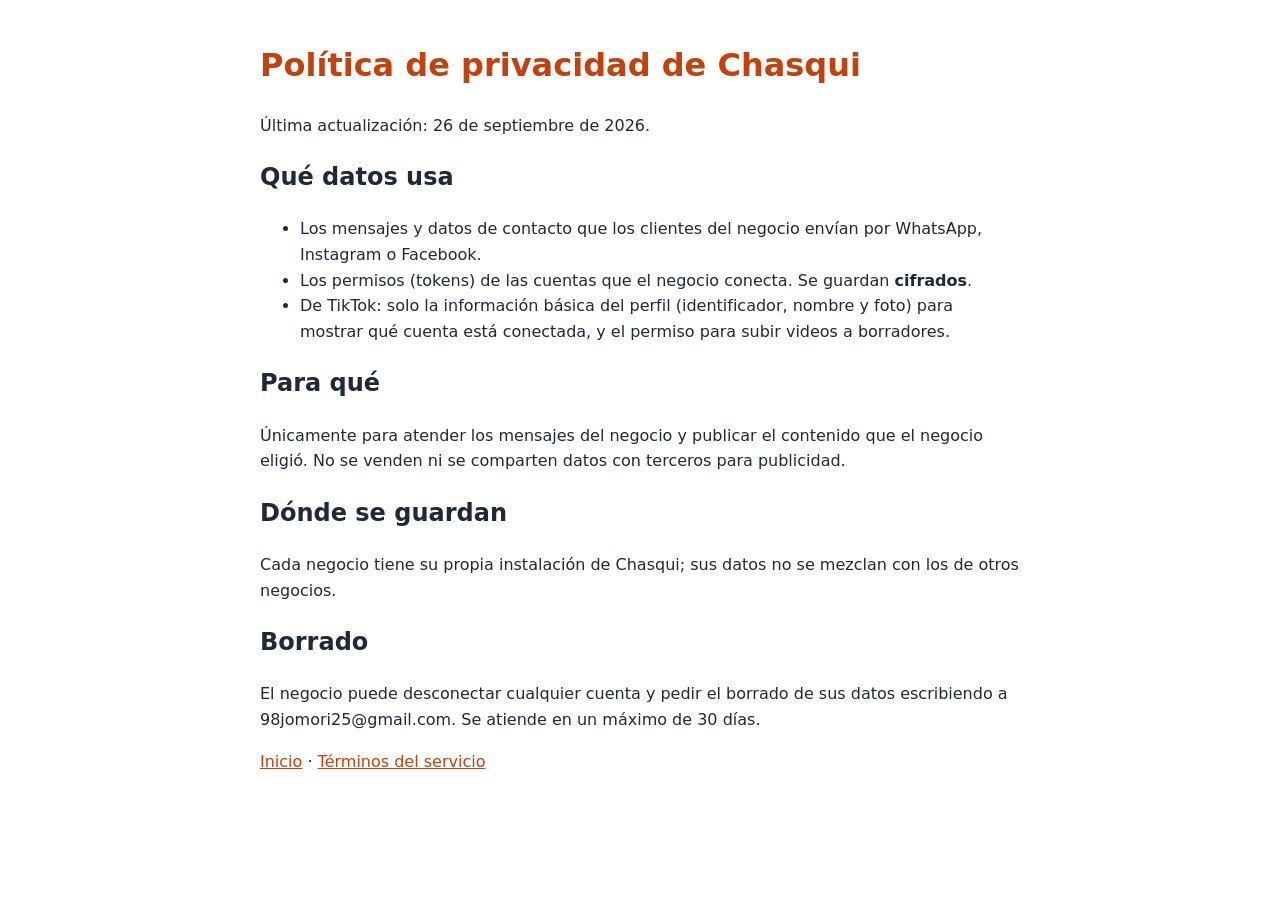
==== privacidad.html @ e46ec512 "Páginas públicas de Chasqui: inicio, términos y privacidad" ====
<!doctype html><html lang="es"><head><meta charset="utf-8"><meta name="viewport" content="width=device-width,initial-scale=1"><title>Privacidad de Chasqui</title><link rel="stylesheet" href="estilo.css"></head><body>
<h1>Política de privacidad de Chasqui</h1>
<p>Última actualización: 26 de septiembre de 2026.</p>
<h2>Qué datos usa</h2>
<ul><li>Los mensajes y datos de contacto que los clientes del negocio envían por WhatsApp, Instagram o Facebook.</li>
<li>Los permisos (tokens) de las cuentas que el negocio conecta. Se guardan <strong>cifrados</strong>.</li>
<li>De TikTok: solo la información básica del perfil (identificador, nombre y foto) para mostrar qué cuenta está conectada, y el permiso para subir videos a borradores.</li></ul>
<h2>Para qué</h2>
<p>Únicamente para atender los mensajes del negocio y publicar el contenido que el negocio eligió. No se venden ni se comparten datos con terceros para publicidad.</p>
<h2>Dónde se guardan</h2>
<p>Cada negocio tiene su propia instalación de Chasqui; sus datos no se mezclan con los de otros negocios.</p>
<h2>Borrado</h2>
<p>El negocio puede desconectar cualquier cuenta y pedir el borrado de sus datos escribiendo a 98jomori25@gmail.com. Se atiende en un máximo de 30 días.</p>
<p><a href="index.html">Inicio</a> · <a href="terminos.html">Términos del servicio</a></p></body></html>
---- estilo.css ----
body{font-family:system-ui,sans-serif;max-width:760px;margin:40px auto;padding:0 16px;line-height:1.6;color:#1f2937;background:#fff}h1{color:#c2410c}a{color:#c2410c}footer{margin-top:40px;font-size:.9em;color:#6b7280}
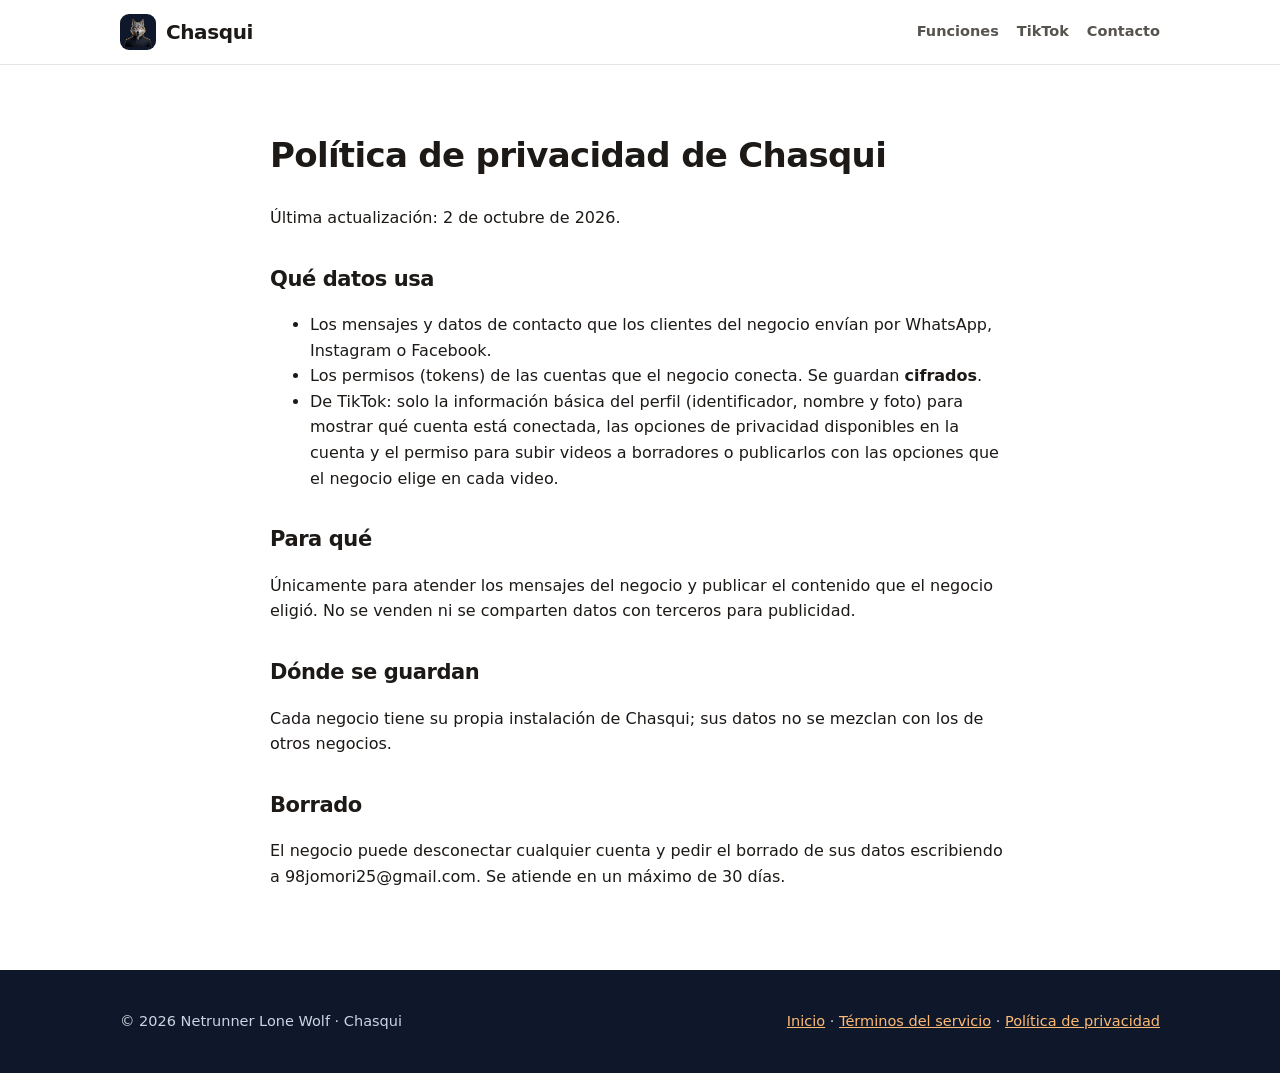
==== commit dfa35c3a: "Sitio completo de Chasqui y el mismo ícono (lobo) en la pestaña de todas las páginas Co-Authored-By:" ====
--- a/privacidad.html
+++ b/privacidad.html
@@ -1,14 +1,17 @@
-<!doctype html><html lang="es"><head><meta charset="utf-8"><meta name="viewport" content="width=device-width,initial-scale=1"><title>Privacidad de Chasqui</title><link rel="stylesheet" href="estilo.css"></head><body>
+<!doctype html><html lang="es"><head><meta charset="utf-8"><meta name="viewport" content="width=device-width,initial-scale=1"><title>Política de privacidad — Chasqui</title><link rel="icon" type="image/jpeg" href="icono.jpg"><link rel="apple-touch-icon" href="icono.jpg"><link rel="stylesheet" href="estilo.css"></head><body>
+<header class="top"><div class="wrap"><a class="logo" href="index.html"><img src="icono.jpg" alt="">Chasqui</a><nav class="menu"><a href="index.html#funciones">Funciones</a><a href="index.html#tiktok">TikTok</a><a href="index.html#contacto">Contacto</a></nav></div></header>
+<main class="doc">
 <h1>Política de privacidad de Chasqui</h1>
-<p>Última actualización: 26 de septiembre de 2026.</p>
+<p>Última actualización: 2 de octubre de 2026.</p>
 <h2>Qué datos usa</h2>
 <ul><li>Los mensajes y datos de contacto que los clientes del negocio envían por WhatsApp, Instagram o Facebook.</li>
 <li>Los permisos (tokens) de las cuentas que el negocio conecta. Se guardan <strong>cifrados</strong>.</li>
-<li>De TikTok: solo la información básica del perfil (identificador, nombre y foto) para mostrar qué cuenta está conectada, y el permiso para subir videos a borradores.</li></ul>
+<li>De TikTok: solo la información básica del perfil (identificador, nombre y foto) para mostrar qué cuenta está conectada, las opciones de privacidad disponibles en la cuenta y el permiso para subir videos a borradores o publicarlos con las opciones que el negocio elige en cada video.</li></ul>
 <h2>Para qué</h2>
 <p>Únicamente para atender los mensajes del negocio y publicar el contenido que el negocio eligió. No se venden ni se comparten datos con terceros para publicidad.</p>
 <h2>Dónde se guardan</h2>
 <p>Cada negocio tiene su propia instalación de Chasqui; sus datos no se mezclan con los de otros negocios.</p>
 <h2>Borrado</h2>
 <p>El negocio puede desconectar cualquier cuenta y pedir el borrado de sus datos escribiendo a 98jomori25@gmail.com. Se atiende en un máximo de 30 días.</p>
-<p><a href="index.html">Inicio</a> · <a href="terminos.html">Términos del servicio</a></p></body></html>
+</main>
+<footer class="bottom"><div class="wrap"><div>© 2026 Netrunner Lone Wolf · Chasqui</div><div><a href="index.html">Inicio</a> · <a href="terminos.html">Términos del servicio</a> · <a href="privacidad.html">Política de privacidad</a></div></div></footer></body></html>
--- a/estilo.css
+++ b/estilo.css
@@ -1 +1,42 @@
-body{font-family:system-ui,sans-serif;max-width:760px;margin:40px auto;padding:0 16px;line-height:1.6;color:#1f2937;background:#fff}h1{color:#c2410c}a{color:#c2410c}footer{margin-top:40px;font-size:.9em;color:#6b7280}
+:root{--fg:#1c1917;--muted:#57534e;--line:#e7e5e4;--bg:#fff;--soft:#fafaf9;--brand:#c2410c;--brand-soft:#fff1e8;--dark:#0f172a}
+*{box-sizing:border-box}
+html{scroll-behavior:smooth}
+body{margin:0;font-family:system-ui,-apple-system,"Segoe UI",Roboto,sans-serif;line-height:1.6;color:var(--fg);background:var(--bg)}
+a{color:var(--brand)}
+.wrap{max-width:1080px;margin:0 auto;padding:0 20px}
+header.top{position:sticky;top:0;z-index:5;background:rgba(255,255,255,.92);backdrop-filter:blur(8px);border-bottom:1px solid var(--line)}
+header.top .wrap{display:flex;align-items:center;justify-content:space-between;gap:16px;height:64px}
+.logo{display:flex;align-items:center;gap:10px;font-weight:800;font-size:20px;color:var(--fg);text-decoration:none;letter-spacing:-.02em}
+.logo img{width:36px;height:36px;border-radius:9px}
+nav.menu{display:flex;gap:18px;flex-wrap:wrap}
+nav.menu a{color:var(--muted);text-decoration:none;font-size:14.5px;font-weight:600}
+nav.menu a:hover{color:var(--brand)}
+.hero{background:linear-gradient(160deg,var(--dark) 0%,#1e293b 60%,#7c2d12 140%);color:#fff;padding:72px 0 64px}
+.hero .wrap{display:grid;grid-template-columns:1.3fr .7fr;gap:40px;align-items:center}
+.hero h1{font-size:44px;line-height:1.1;margin:0 0 16px;letter-spacing:-.03em}
+.hero p{font-size:18px;color:#e2e8f0;margin:0 0 24px}
+.hero img{width:100%;max-width:300px;border-radius:28px;box-shadow:0 20px 60px rgba(0,0,0,.45);justify-self:center}
+.btn{display:inline-block;background:var(--brand);color:#fff;text-decoration:none;font-weight:700;padding:12px 22px;border-radius:10px}
+.btn.ghost{background:transparent;border:1px solid rgba(255,255,255,.4);margin-left:8px}
+section{padding:64px 0;border-bottom:1px solid var(--line)}
+section.alt{background:var(--soft)}
+h2{font-size:30px;letter-spacing:-.02em;margin:0 0 8px}
+.lead{color:var(--muted);margin:0 0 32px;max-width:720px}
+.grid{display:grid;grid-template-columns:repeat(auto-fit,minmax(240px,1fr));gap:18px}
+.card{background:#fff;border:1px solid var(--line);border-radius:14px;padding:22px}
+.card h3{margin:0 0 6px;font-size:17px}
+.card p{margin:0;color:var(--muted);font-size:15px}
+.icon{display:inline-flex;width:40px;height:40px;border-radius:10px;background:var(--brand-soft);align-items:center;justify-content:center;font-size:20px;margin-bottom:12px}
+ol.steps{counter-reset:s;list-style:none;padding:0;margin:0;display:grid;gap:14px}
+ol.steps li{counter-increment:s;background:#fff;border:1px solid var(--line);border-radius:12px;padding:16px 18px 16px 60px;position:relative}
+ol.steps li::before{content:counter(s);position:absolute;left:18px;top:16px;width:28px;height:28px;border-radius:50%;background:var(--brand);color:#fff;font-weight:700;display:flex;align-items:center;justify-content:center;font-size:14px}
+details{background:#fff;border:1px solid var(--line);border-radius:12px;padding:14px 18px;margin-bottom:10px}
+summary{font-weight:700;cursor:pointer}
+.en{border-left:4px solid var(--brand);background:#fff;padding:18px 22px;border-radius:0 12px 12px 0}
+footer.bottom{background:var(--dark);color:#cbd5e1;padding:40px 0;font-size:14.5px}
+footer.bottom .wrap{display:flex;justify-content:space-between;gap:24px;flex-wrap:wrap}
+footer.bottom a{color:#fdba74}
+.doc{max-width:780px;margin:0 auto;padding:40px 20px 64px}
+.doc h1{font-size:34px;letter-spacing:-.02em;color:var(--fg)}
+.doc h2{font-size:21px;margin-top:32px}
+@media (max-width:760px){.hero .wrap{grid-template-columns:1fr}.hero h1{font-size:34px}.hero img{max-width:180px}nav.menu{display:none}.btn.ghost{margin:10px 0 0}}
